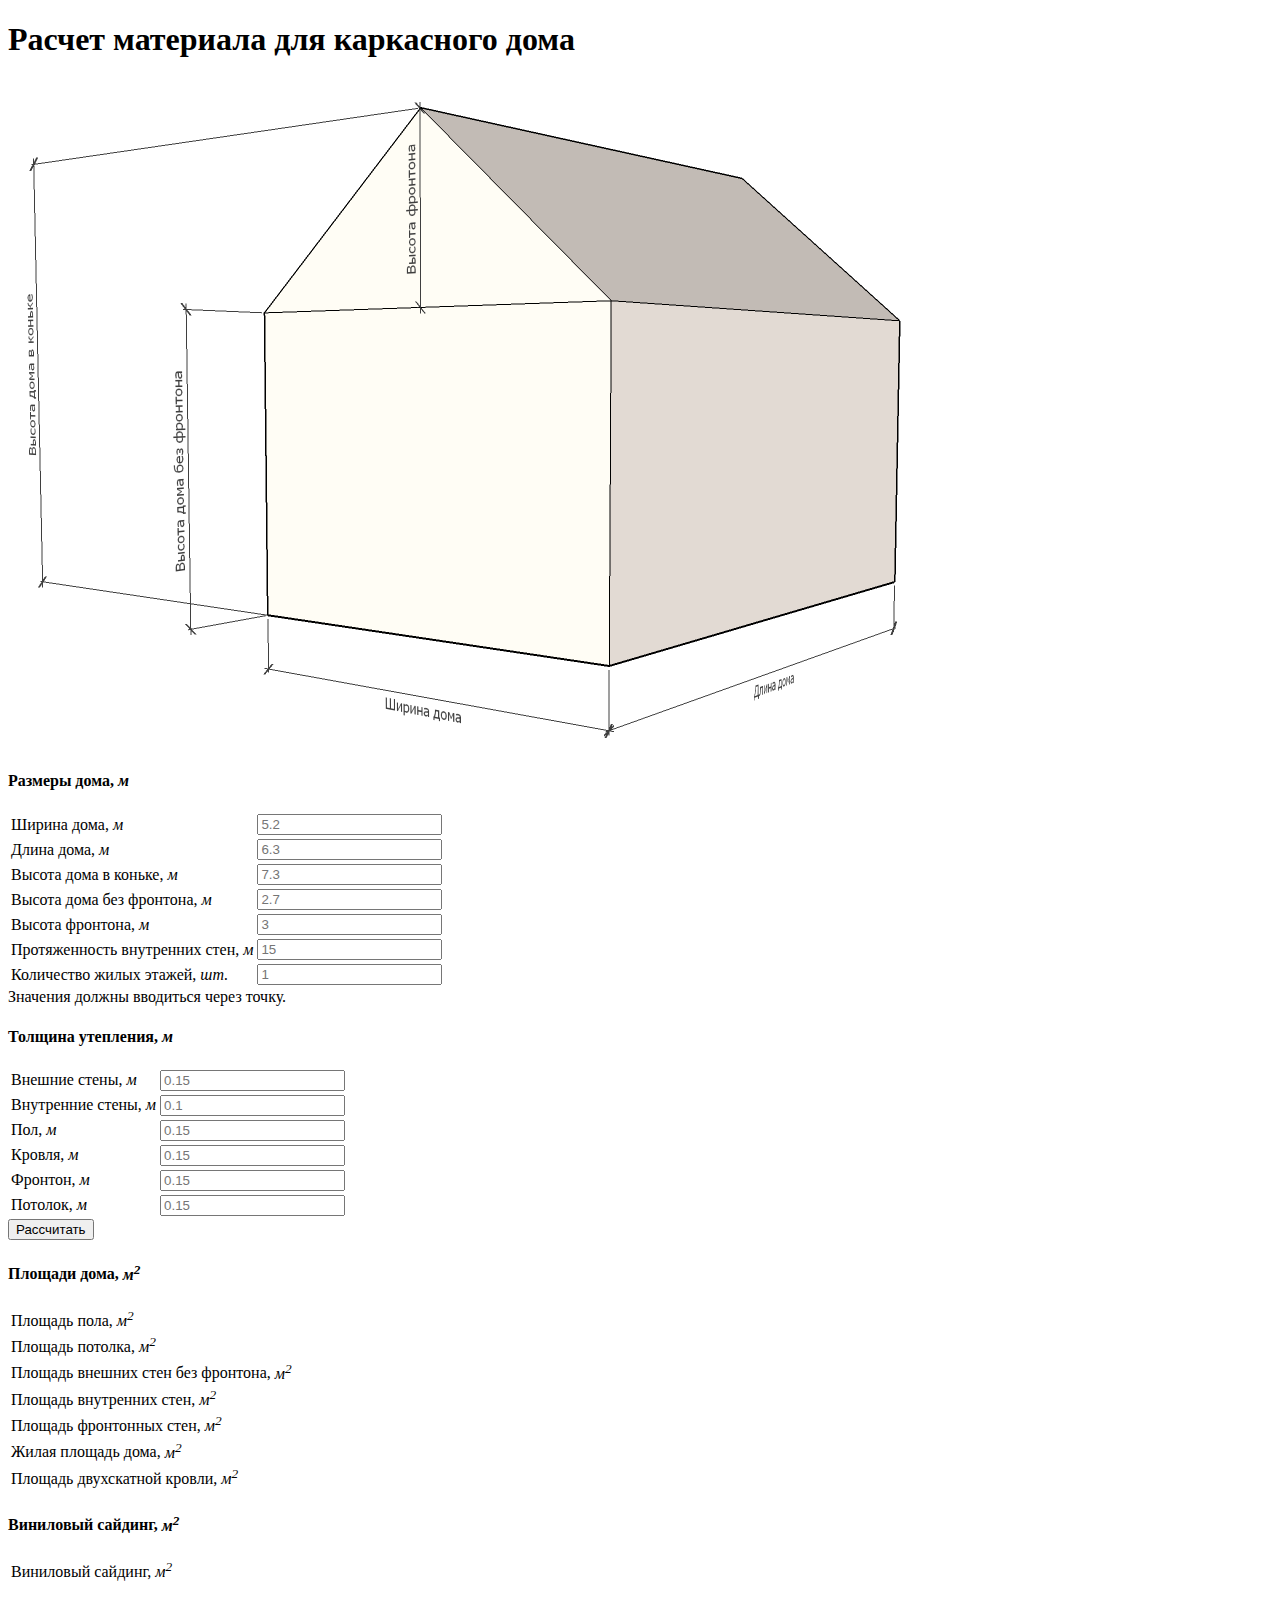
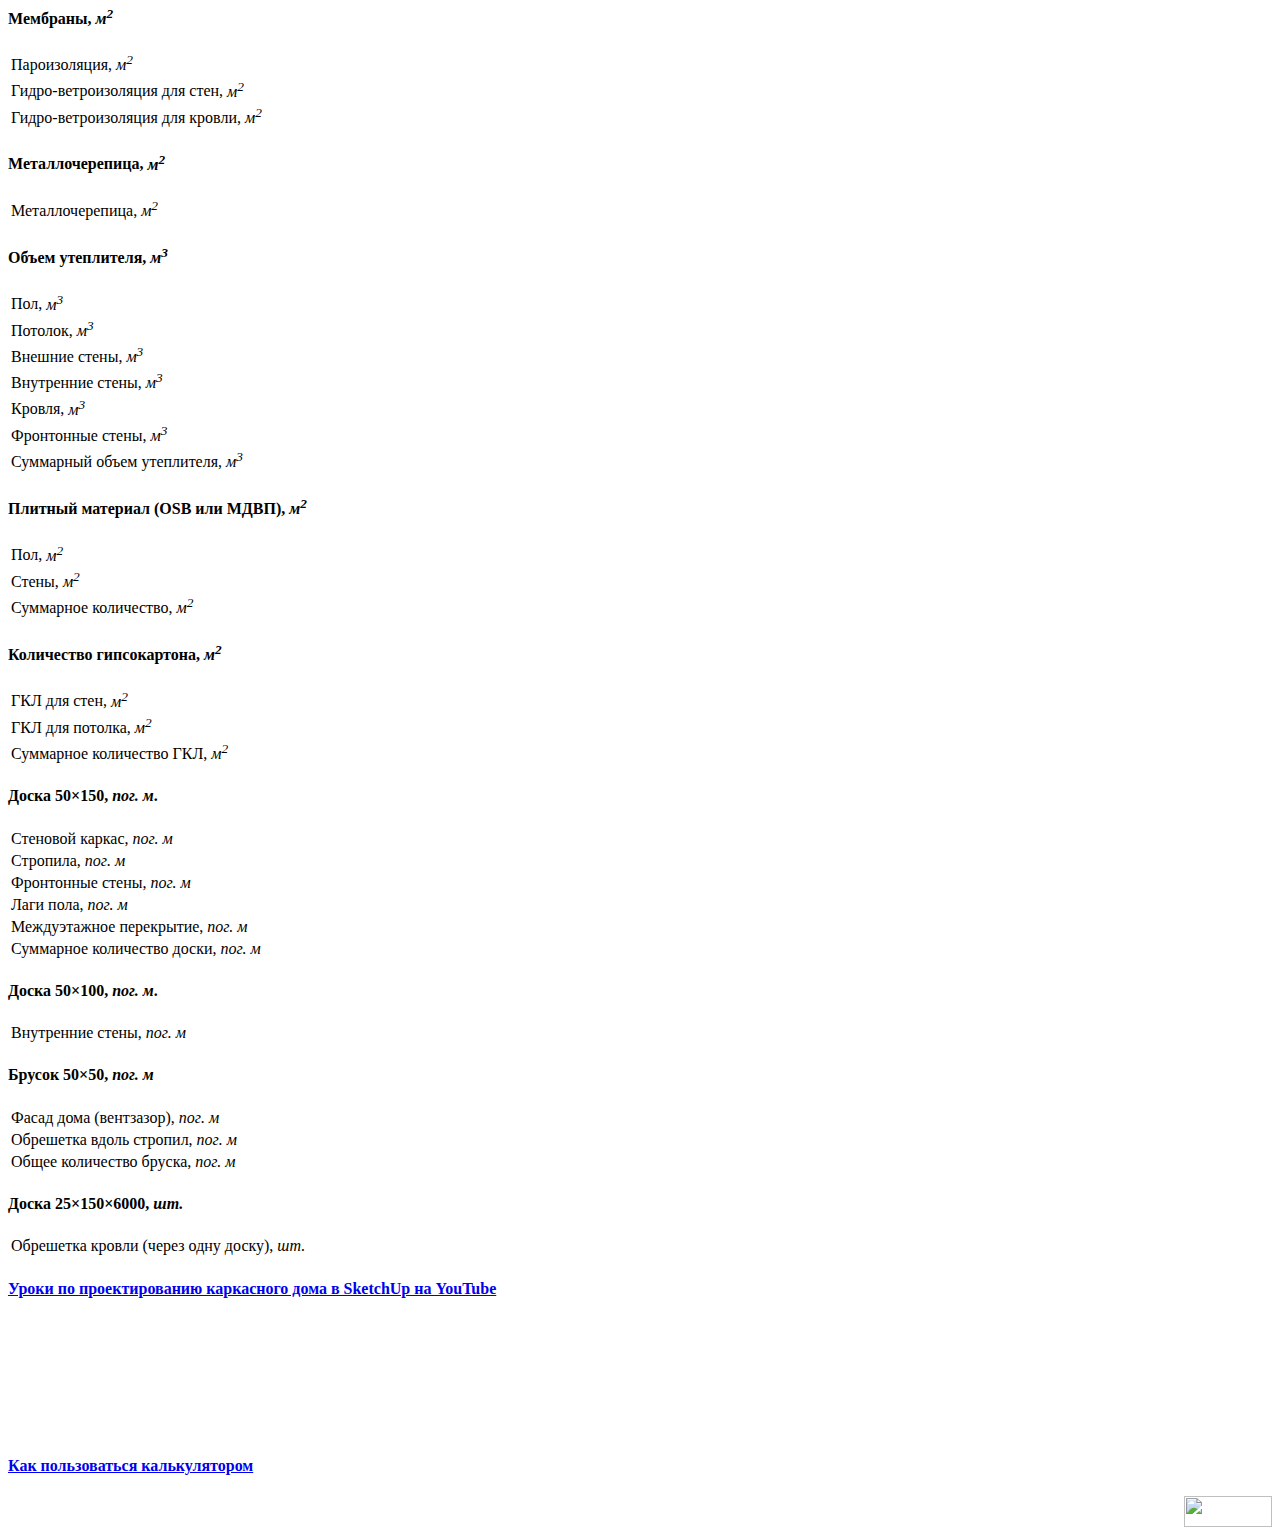
==== calc.html @ 6e04d714 "commit #1 Первый коммит, все в куче" ====
<!DOCTYPE HTML>

<html>
<head>
<meta charset="utf-8">
<title>Расчет материала для каркасного дома</title>
<meta name="description" content="Калькулятор для примерного расчетса материала для строительства каркасного дома">
<meta name="keywords" content="калькулятор дома, расчет дома, расчет каркаса, рассчитать каркасный дом, посчитать материад для каркасника">
<link rel="stylesheet" type="text/css" href="style.css">
<script src="https://apis.google.com/js/platform.js"></script>
</head>

<body>
<header>
	<h1>Расчет материала для каркасного дома</h1>
</header>
<img src="img/house1.png" class="house">

<div class="data">
	<form>
		<table>
			<h4>Размеры дома,&nbsp;<em>м</em></h4>
			<tr>
				<td>Ширина дома,&nbsp;<em>м</em></td>
				<td><input type="text" id="a1" placeholder="5.2"></td>
			</tr>
			<tr>
				<td>Длина дома,&nbsp;<em>м</em></td>
				<td><input type="text" id="a2" placeholder="6.3"></td>
			</tr>
			<tr>
				<td>Высота дома в коньке,&nbsp;<em>м</em></td>
				<td><input type="text" id="a3" placeholder="7.3"></td>
			</tr>
			<tr>
				<td>Высота дома без фронтона,&nbsp;<em>м</em></td>
				<td><input type="text" id="a4" placeholder="2.7"></td>
			</tr>
			<tr>
				<td>Высота фронтона,&nbsp;<em>м</em></td>
				<td><input type="text" id="a5" placeholder="3"></td>
			</tr>
			<tr>
				<td>Протяженность внутренних стен,&nbsp;<em>м</em></td>
				<td><input type="text" id="a6" placeholder="15"></td>
			</tr>
			<tr>
				<td>Количество жилых этажей,&nbsp;<em>шт.</em></td>
				<td><input type="text" id="a7" placeholder="1"></td>
			</tr>
		</table>
		<div class="alert">Значения должны вводиться через точку.</div>
		<table>
			<h4>Толщина утепления,&nbsp;<em>м</em></h4>
			<tr>
				<td>Внешние стены,&nbsp;<em>м</em></td>
				<td><input type="text" id="u1" placeholder="0.15"></td>
			</tr>
			<tr>
				<td>Внутренние стены,&nbsp;<em>м</em></td>
				<td><input type="text" id="u2" placeholder="0.1"></td>
			</tr>
			<tr>
				<td>Пол,&nbsp;<em>м</em></td>
				<td><input type="text" id="u3" placeholder="0.15"></td>
			</tr>
			<tr>
				<td>Кровля,&nbsp;<em>м</em></td>
				<td><input type="text" id="u4" placeholder="0.15"></td>
			</tr>
			<tr>
				<td>Фронтон,&nbsp;<em>м</em></td>
				<td><input type="text" id="u5" placeholder="0.15"></td>
			</tr>
			<tr>
				<td>Потолок,&nbsp;<em>м</em></td>
				<td><input type="text" id="u6" placeholder="0.15"></td>
			</tr>
		</table>
	</form>
	<button id="myButton">Рассчитать</button>
</div>

<div class="column" style="clear:both;">
	<h4>Площади дома,&nbsp;<em>м<sup>2</sup></em></h4>
	<table>
		<tr>
			<td>Площадь пола,&nbsp;<em>м<sup>2</sup></em></td>
			<td><div id="s1" class="result"></div></td>
		</tr>
		<tr>
			<td>Площадь потолка,&nbsp;<em>м<sup>2</sup></em></td>
			<td><div id="s2" class="result"></div></td>
		</tr>
		<tr>
			<td>Площадь внешних стен без фронтона,&nbsp;<em>м<sup>2</sup></em></td>
			<td><div id="s3" class="result"></div></td>
		</tr>
		<tr>
			<td>Площадь внутренних стен,&nbsp;<em>м<sup>2</sup></em></td>
			<td><div id="s4" class="result"></div></td>
		</tr>
		<tr>
			<td>Площадь фронтонных стен,&nbsp;<em>м<sup>2</sup></em></td>
			<td><div id="s5" class="result"></div></td>
		</tr>
		<tr>
			<td>Жилая площадь дома,&nbsp;<em>м<sup>2</sup></em></td>
			<td><div id="s6" class="result"></div></td>
		</tr>
		<tr>
			<td>Площадь двухскатной кровли,&nbsp;<em>м<sup>2</sup></em></td>
			<td><div id="s7" class="result"></div></td>
		</tr>
	</table>
	<table>
		<h4>Виниловый сайдинг,&nbsp;<em>м<sup>2</sup></em></h4>
		<tr>
			<td>Виниловый сайдинг,&nbsp;<em>м<sup>2</sup></em></td>
			<td><div id="sidingSummary" class="result"></div></td>
		</tr>
	</table>
	<table>
		<h4>Мембраны,&nbsp;<em>м<sup>2</sup></em></h4>
		<tr>
			<td>Пароизоляция,&nbsp;<em>м<sup>2</sup></em></td>
			<td><div id="vapourMemb" class="result"></div></td>
		</tr>
		<tr>
			<td>Гидро-ветроизоляция для стен,&nbsp;<em>м<sup>2</sup></em></td>
			<td><div id="windMemb" class="result"></div></td>
		</tr>
		<tr>
			<td>Гидро-ветроизоляция для кровли,&nbsp;<em>м<sup>2</sup></em></td>
			<td><div id="roofMembrane" class="result"></div></td>
		</tr>
	</table>
	<table>
		<h4>Металлочерепица,&nbsp;<em>м<sup>2</sup></em></h4>
		<tr>
			<td>Металлочерепица,&nbsp;<em>м<sup>2</sup></em></td>
			<td><div id="roofMetall" class="result"></div></td>
		</tr>
	</table>
</div>

<div class="column">
	<h4>Объем утеплителя,&nbsp;<em>м<sup>3</sup></em></h4>
	<table>
		<tr>
			<td>Пол,&nbsp;<em>м<sup>3</sup></em></td>
			<td><div id="v1" class="result"></div></td>
		</tr>
		<tr>
			<td>Потолок,&nbsp;<em>м<sup>3</sup></em></td>
			<td><div id="v24" class="result"></div></td>
		</tr>
		<tr>
			<td>Внешние стены,&nbsp;<em>м<sup>3</sup></em></td>
			<td><div id="v2" class="result"></div></td>
		</tr>
		<tr>
			<td>Внутренние стены,&nbsp;<em>м<sup>3</sup></em></td>
			<td><div id="v3" class="result"></div></td>
		</tr>
		<tr>
			<td>Кровля,&nbsp;<em>м<sup>3</sup></em></td>
			<td><div id="v4" class="result"></div></td>
		</tr>
		<tr>
			<td>Фронтонные стены,&nbsp;<em>м<sup>3</sup></em></td>
			<td><div id="v5" class="result"></div></td>
		</tr>
		<tr>
			<td>Суммарный объем утеплителя,&nbsp;<em>м<sup>3</sup></em></td>
			<td><div id="v6" class="result"></div></td>
		</tr>
	</table>
	<table>
		<h4>Плитный материал (OSB или МДВП),&nbsp;<em>м<sup>2</sup></em></h4>
		<tr>
			<td>Пол,&nbsp;<em>м<sup>2</sup></em></td>
			<td><div id="osbFloor" class="result"></div></td>
		</tr>
		<tr>
			<td>Стены,&nbsp;<em>м<sup>2</sup></em></td>
			<td><div id="osbWall" class="result"></div></td>
		</tr>
		<tr>
			<td>Суммарное количество,&nbsp;<em>м<sup>2</sup></em></td>
			<td><div id="osbSumm" class="result"></div></td>
		</tr>
	</table>
	<table>
		<h4>Количество гипсокартона,&nbsp;<em>м<sup>2</sup></em></h4>
		<tr>
			<td>ГКЛ для стен,&nbsp;<em>м<sup>2</sup></em></td>
			<td><div id="gklWalls" class="result"></div></td>
		</tr>
		<tr>
			<td>ГКЛ для потолка,&nbsp;<em>м<sup>2</sup></em></td>
			<td><div id="gklCeiling" class="result"></div></td>
		</tr>
		<tr>
			<td>Суммарное количество ГКЛ,&nbsp;<em>м<sup>2</sup></em></td>
			<td><div id="gklSumm" class="result"></div></td>
		</tr>
	</table>
</div>
<div class="column">
	<table>
		<h4>Доска 50&times;150,&nbsp;<em>пог.&nbsp;<em>м</em></em>.</h4>
		<tr>
			<td>Стеновой каркас,&nbsp;<em>пог.&nbsp;<em>м</em></em></td>
			<td><div id="woodFrame" class="result"></div></td>
		</tr>
		<tr>
			<td>Стропила,&nbsp;<em>пог.&nbsp;<em>м</em></em></td>
			<td><div id="woodRoofFrame" class="result"></div></td>
		</tr>
		<tr>
			<td>Фронтонные стены,&nbsp;<em>пог.&nbsp;<em>м</em></em></td>
			<td><div id="woodFrameFront" class="result"></div></td>
		</tr>
		<tr>
			<td>Лаги пола,&nbsp;<em>пог.&nbsp;<em>м</em></em></td>
			<td><div id="woodFloor" class="result"></div></td>
		</tr>
		<tr>
			<td>Междуэтажное перекрытие,&nbsp;<em>пог.&nbsp;<em>м</em></em></td>
			<td><div id="woodFloor2" class="result"></div></td>
		</tr>
		<tr>
			<td>Суммарное количество доски,&nbsp;<em>пог.&nbsp;<em>м</em></em></td>
			<td><div id="woodSummary" class="result"></div></td>
		</tr>
	</table>
	<table>
		<h4>Доска 50&times;100,&nbsp;<em>пог.&nbsp;<em>м</em></em>.</h4>
		<tr>
			<td>Внутренние стены,&nbsp;<em>пог.&nbsp;<em>м</em></em></td>
			<td><div id="woodInsideWall" class="result"></div></td>
		</tr>
	</table>
	<table>
		<h4>Брусок 50&times;50,&nbsp;<em>пог.&nbsp;<em>м</em></em></h4>
		<tr>
			<td>Фасад дома (вентзазор),&nbsp;<em>пог.&nbsp;<em>м</em></em></td>
			<td><div id="wood50x50Walls" class="result"></div></td>
		</tr>
		<tr>
			<td>Обрешетка вдоль стропил,&nbsp;<em>пог.&nbsp;<em>м</em></em></td>
			<td><div id="wood50x50Roof" class="result"></div></td>
		</tr>
		<tr>
			<td>Общее количество бруска,&nbsp;<em>пог.&nbsp;<em>м</em></em></td>
			<td><div id="wood50x50Summ" class="result"></div></td>
		</tr>
	</table>
	<table>
		<h4>Доска 25&times;150&times;6000, <em>шт.</em></h4>
		<tr>
			<td>Обрешетка кровли (через одну доску), <em>шт.</em></td>
			<td><div id="wood25x150Roof" class="result"></div></td>
		</tr>
	</table>
</div>
<script type="text/javascript" src="js/sc1.js"></script>
<footer>
<div class="column">
	<h4><a href="http://www.youtube.com/playlist?list=PLd_gSEpgQtKONitxouaPr1kQ9r_9Vojhc" title="Уроки по проектированию каркасного дома&nbsp;в&nbsp;SketchUp">Уроки по проектированию каркасного дома&nbsp;в&nbsp;SketchUp на YouTube</a></h4>
	<div class="subscribe"><div class="g-ytsubscribe" data-channelid="UCTkHUw4v5usEak3cazvMToQ" data-layout="full" data-count="default"></div></div>
</div>
<div class="column">
	<iframe width="200" height="113" src="https://www.youtube.com/embed/iAz_TwqMubU?showinfo=0&amp;showinfo=0" frameborder="0" allowfullscreen class="video"></iframe>
	<h4><a href="http://www.youtube.com/watch?v=iAz_TwqMubU" Как пользоваться калькулятором для расчета каркасного дома>Как пользоваться калькулятором</a></h4>
</div>
<div class="column" style="text-align:right">
<!--LiveInternet counter--><script type="text/javascript"><!--
document.write("<a href='//www.liveinternet.ru/click' "+
"target=_blank><img src='//counter.yadro.ru/hit?t14.1;r"+
escape(document.referrer)+((typeof(screen)=="undefined")?"":
";s"+screen.width+"*"+screen.height+"*"+(screen.colorDepth?
screen.colorDepth:screen.pixelDepth))+";u"+escape(document.URL)+
";"+Math.random()+
"' alt='' title='LiveInternet: показано число просмотров за 24"+
" часа, посетителей за 24 часа и за сегодня' "+
"border='0' width='88' height='31'><\/a>")
//--></script><!--/LiveInternet-->
</div>
</footer>

</body>
</html>
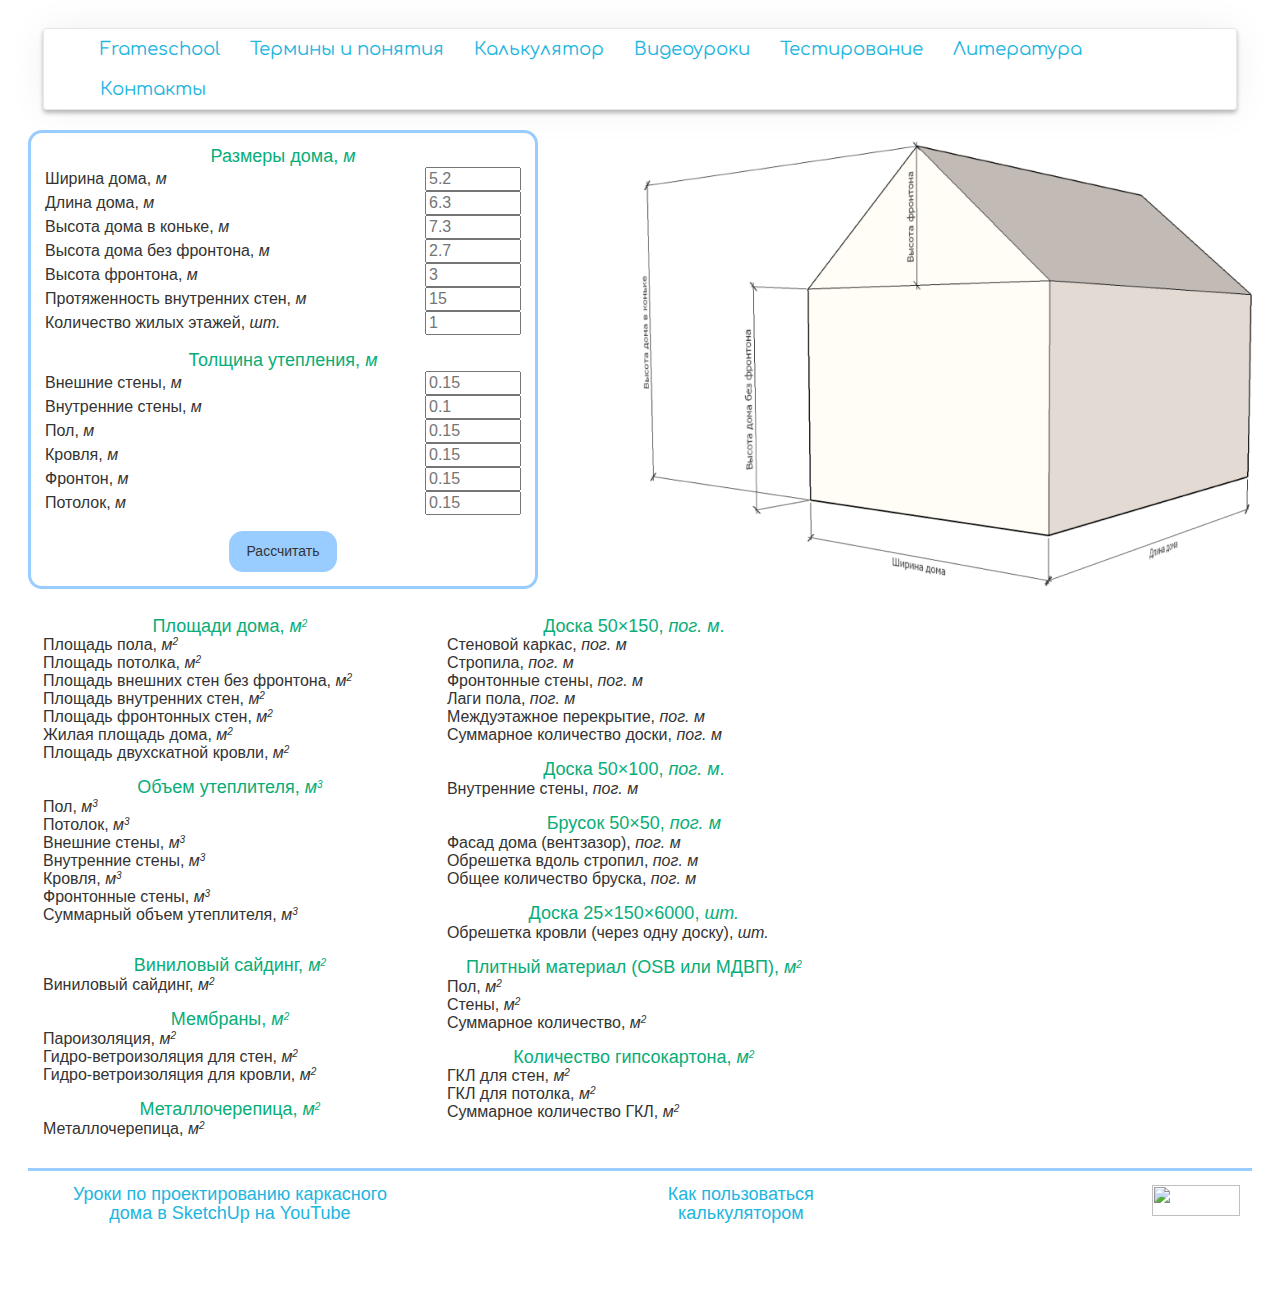
==== commit bbb32463: "Полностью переработан файл для калькулятора материала sc1.js, внесены правки в дизайн и расположение" ====
--- a/calc.html
+++ b/calc.html
@@ -1,23 +1,67 @@
-
-<!DOCTYPE HTML>
-
 <html>
+
 <head>
-<meta charset="utf-8">
-<title>Расчет материала для каркасного дома</title>
-<meta name="description" content="Калькулятор для примерного расчетса материала для строительства каркасного дома">
-<meta name="keywords" content="калькулятор дома, расчет дома, расчет каркаса, рассчитать каркасный дом, посчитать материад для каркасника">
-<link rel="stylesheet" type="text/css" href="style.css">
-<script src="https://apis.google.com/js/platform.js"></script>
+	<title>Frameschool</title>
+	<meta charset="UTF-8">
+	<meta name="viewport" content="width=device-width, initial-scale=1.0"> 
+	<meta name="description" content="Калькулятор для примерного расчета материала для строительства каркасного дома">
+	<meta name="keywords" content="калькулятор дома, расчет дома, расчет каркаса, рассчитать каркасный дом, посчитать материал для каркасника">
+	<link rel='stylesheet' href='./css/bootstrap.min.css' />
+	<link rel='stylesheet' href='./css/style.css' />
+	<link href='https://fonts.googleapis.com/css?family=Comfortaa&subset=cyrillic,cyrillic-ext' rel='stylesheet' type='text/css'>
+	<link rel="shortcut icon" href="./img/favicon.ico" type="image/x-icon">
+
 </head>
 
 <body>
-<header>
-	<h1>Расчет материала для каркасного дома</h1>
-</header>
-<img src="img/house1.png" class="house">
-
-<div class="data">
+  
+
+<title>Menu</title>
+  </head>
+<body>
+
+ <div class="container-fluid" >
+    
+    <nav class="navbar navbar-default">
+      <div class="container">
+                
+        <div class="navbar-header">
+          <button type="button" class="navbar-toggle collapsed" data-toggle="collapse" data-target="#navbar-collapse-1">
+            <span class="sr-only">Menu</span>
+            <span class="icon-bar"></span>
+            <span class="icon-bar"></span>
+            <span class="icon-bar"></span>
+            <span class="icon-bar"></span>
+            <span class="icon-bar"></span>
+            <span class="icon-bar"></span>
+          </button>
+          
+        </div>
+    
+        
+<div class="collapse navbar-collapse" id="navbar-collapse-1">
+          <ul class="nav navbar-nav navbar-right">
+            <li><a href="./index.html">Frameschool</a></li>
+            <li><a href="./terms.html">Термины и понятия</a></li>
+            <li><a href="#">Калькулятор</a></li>
+            <li><a href="#">Видеоуроки</a></li>
+            <li><a href="#">Тестирование</a></li>
+            <li><a href="#">Литература</a></li>
+            <li><a href="#">Контакты</a></li>
+            
+           
+          </ul>           
+    
+        
+         
+</div>
+        </div>
+        
+</div>
+
+<img src="img/house1.png" class="house ">
+
+<div class="data col-xs-12 col-md-6 col-lg-5">
 	<form>
 		<table>
 			<h4>Размеры дома,&nbsp;<em>м</em></h4>
@@ -50,7 +94,7 @@
 				<td><input type="text" id="a7" placeholder="1"></td>
 			</tr>
 		</table>
-		<div class="alert">Значения должны вводиться через точку.</div>
+		
 		<table>
 			<h4>Толщина утепления,&nbsp;<em>м</em></h4>
 			<tr>
@@ -82,7 +126,7 @@
 	<button id="myButton">Рассчитать</button>
 </div>
 
-<div class="column" style="clear:both;">
+<div class="column col-xs-12 col-md-6 col-lg-6" style="clear:both;">
 	<h4>Площади дома,&nbsp;<em>м<sup>2</sup></em></h4>
 	<table>
 		<tr>
@@ -114,11 +158,43 @@
 			<td><div id="s7" class="result"></div></td>
 		</tr>
 	</table>
+	<h4>Объем утеплителя,&nbsp;<em>м<sup>3</sup></em></h4>
+	<table>
+		<tr>
+			<td>Пол,&nbsp;<em>м<sup>3</sup></em></td>
+			<td><div id="v1" class="result"></div></td>
+		</tr>
+		<tr>
+			<td>Потолок,&nbsp;<em>м<sup>3</sup></em></td>
+			<td><div id="v24" class="result"></div></td>
+		</tr>
+		<tr>
+			<td>Внешние стены,&nbsp;<em>м<sup>3</sup></em></td>
+			<td><div id="v2" class="result"></div></td>
+		</tr>
+		<tr>
+			<td>Внутренние стены,&nbsp;<em>м<sup>3</sup></em></td>
+			<td><div id="v3" class="result"></div></td>
+		</tr>
+		<tr>
+			<td>Кровля,&nbsp;<em>м<sup>3</sup></em></td>
+			<td><div id="v4" class="result"></div></td>
+		</tr>
+		<tr>
+			<td>Фронтонные стены,&nbsp;<em>м<sup>3</sup></em></td>
+			<td><div id="v5" class="result"></div></td>
+		</tr>
+		<tr>
+			<td>Суммарный объем утеплителя,&nbsp;<em>м<sup>3</sup></em></td>
+			<td><div id="v6" class="result"></div></td>
+		</tr>
+	</table>
+	<table>
 	<table>
 		<h4>Виниловый сайдинг,&nbsp;<em>м<sup>2</sup></em></h4>
 		<tr>
 			<td>Виниловый сайдинг,&nbsp;<em>м<sup>2</sup></em></td>
-			<td><div id="sidingSummary" class="result"></div></td>
+			<td><div id="vinyl" class="result"></div></td>
 		</tr>
 	</table>
 	<table>
@@ -145,39 +221,65 @@
 	</table>
 </div>
 
-<div class="column">
-	<h4>Объем утеплителя,&nbsp;<em>м<sup>3</sup></em></h4>
-	<table>
-		<tr>
-			<td>Пол,&nbsp;<em>м<sup>3</sup></em></td>
-			<td><div id="v1" class="result"></div></td>
-		</tr>
-		<tr>
-			<td>Потолок,&nbsp;<em>м<sup>3</sup></em></td>
-			<td><div id="v24" class="result"></div></td>
-		</tr>
-		<tr>
-			<td>Внешние стены,&nbsp;<em>м<sup>3</sup></em></td>
-			<td><div id="v2" class="result"></div></td>
-		</tr>
-		<tr>
-			<td>Внутренние стены,&nbsp;<em>м<sup>3</sup></em></td>
-			<td><div id="v3" class="result"></div></td>
-		</tr>
-		<tr>
-			<td>Кровля,&nbsp;<em>м<sup>3</sup></em></td>
-			<td><div id="v4" class="result"></div></td>
-		</tr>
-		<tr>
-			<td>Фронтонные стены,&nbsp;<em>м<sup>3</sup></em></td>
-			<td><div id="v5" class="result"></div></td>
-		</tr>
-		<tr>
-			<td>Суммарный объем утеплителя,&nbsp;<em>м<sup>3</sup></em></td>
-			<td><div id="v6" class="result"></div></td>
-		</tr>
-	</table>
-	<table>
+<div class="column col-xs-12 col-md-6 col-lg-6">
+	<table>
+		<h4>Доска 50&times;150,&nbsp;<em>пог.&nbsp;<em>м</em></em>.</h4>
+		<tr>
+			<td>Стеновой каркас,&nbsp;<em>пог.&nbsp;<em>м</em></em></td>
+			<td><div id="woodFrame" class="result"></div></td>
+		</tr>
+		<tr>
+			<td>Стропила,&nbsp;<em>пог.&nbsp;<em>м</em></em></td>
+			<td><div id="woodRoofFrame" class="result"></div></td>
+		</tr>
+		<tr>
+			<td>Фронтонные стены,&nbsp;<em>пог.&nbsp;<em>м</em></em></td>
+			<td><div id="woodFrameFront" class="result"></div></td>
+		</tr>
+		<tr>
+			<td>Лаги пола,&nbsp;<em>пог.&nbsp;<em>м</em></em></td>
+			<td><div id="woodFloor" class="result"></div></td>
+		</tr>
+		<tr>
+			<td>Междуэтажное перекрытие,&nbsp;<em>пог.&nbsp;<em>м</em></em></td>
+			<td><div id="woodFloor2" class="result"></div></td>
+		</tr>
+		<tr>
+			<td>Суммарное количество доски,&nbsp;<em>пог.&nbsp;<em>м</em></em></td>
+			<td><div id="woodSummary" class="result"></div></td>
+		</tr>
+	</table>
+	<table>
+		<h4>Доска 50&times;100,&nbsp;<em>пог.&nbsp;<em>м</em></em>.</h4>
+		<tr>
+			<td>Внутренние стены,&nbsp;<em>пог.&nbsp;<em>м</em></em></td>
+			<td><div id="woodInsideWall" class="result"></div></td>
+		</tr>
+	</table>
+	<table>
+		<h4>Брусок 50&times;50,&nbsp;<em>пог.&nbsp;<em>м</em></em></h4>
+		<tr>
+			<td>Фасад дома (вентзазор),&nbsp;<em>пог.&nbsp;<em>м</em></em></td>
+			<td><div id="wood50x50Walls" class="result"></div></td>
+		</tr>
+		<tr>
+			<td>Обрешетка вдоль стропил,&nbsp;<em>пог.&nbsp;<em>м</em></em></td>
+			<td><div id="wood50x50Roof" class="result"></div></td>
+		</tr>
+		<tr>
+			<td>Общее количество бруска,&nbsp;<em>пог.&nbsp;<em>м</em></em></td>
+			<td><div id="wood50x50Summ" class="result"></div></td>
+		</tr>
+	</table>
+	<table>
+		<h4>Доска 25&times;150&times;6000, <em>шт.</em></h4>
+		<tr>
+			<td>Обрешетка кровли (через одну доску), <em>шт.</em></td>
+			<td><div id="wood25x150Roof" class="result"></div></td>
+		</tr>
+	</table>
+	<table>
+
 		<h4>Плитный материал (OSB или МДВП),&nbsp;<em>м<sup>2</sup></em></h4>
 		<tr>
 			<td>Пол,&nbsp;<em>м<sup>2</sup></em></td>
@@ -208,65 +310,8 @@
 		</tr>
 	</table>
 </div>
-<div class="column">
-	<table>
-		<h4>Доска 50&times;150,&nbsp;<em>пог.&nbsp;<em>м</em></em>.</h4>
-		<tr>
-			<td>Стеновой каркас,&nbsp;<em>пог.&nbsp;<em>м</em></em></td>
-			<td><div id="woodFrame" class="result"></div></td>
-		</tr>
-		<tr>
-			<td>Стропила,&nbsp;<em>пог.&nbsp;<em>м</em></em></td>
-			<td><div id="woodRoofFrame" class="result"></div></td>
-		</tr>
-		<tr>
-			<td>Фронтонные стены,&nbsp;<em>пог.&nbsp;<em>м</em></em></td>
-			<td><div id="woodFrameFront" class="result"></div></td>
-		</tr>
-		<tr>
-			<td>Лаги пола,&nbsp;<em>пог.&nbsp;<em>м</em></em></td>
-			<td><div id="woodFloor" class="result"></div></td>
-		</tr>
-		<tr>
-			<td>Междуэтажное перекрытие,&nbsp;<em>пог.&nbsp;<em>м</em></em></td>
-			<td><div id="woodFloor2" class="result"></div></td>
-		</tr>
-		<tr>
-			<td>Суммарное количество доски,&nbsp;<em>пог.&nbsp;<em>м</em></em></td>
-			<td><div id="woodSummary" class="result"></div></td>
-		</tr>
-	</table>
-	<table>
-		<h4>Доска 50&times;100,&nbsp;<em>пог.&nbsp;<em>м</em></em>.</h4>
-		<tr>
-			<td>Внутренние стены,&nbsp;<em>пог.&nbsp;<em>м</em></em></td>
-			<td><div id="woodInsideWall" class="result"></div></td>
-		</tr>
-	</table>
-	<table>
-		<h4>Брусок 50&times;50,&nbsp;<em>пог.&nbsp;<em>м</em></em></h4>
-		<tr>
-			<td>Фасад дома (вентзазор),&nbsp;<em>пог.&nbsp;<em>м</em></em></td>
-			<td><div id="wood50x50Walls" class="result"></div></td>
-		</tr>
-		<tr>
-			<td>Обрешетка вдоль стропил,&nbsp;<em>пог.&nbsp;<em>м</em></em></td>
-			<td><div id="wood50x50Roof" class="result"></div></td>
-		</tr>
-		<tr>
-			<td>Общее количество бруска,&nbsp;<em>пог.&nbsp;<em>м</em></em></td>
-			<td><div id="wood50x50Summ" class="result"></div></td>
-		</tr>
-	</table>
-	<table>
-		<h4>Доска 25&times;150&times;6000, <em>шт.</em></h4>
-		<tr>
-			<td>Обрешетка кровли (через одну доску), <em>шт.</em></td>
-			<td><div id="wood25x150Roof" class="result"></div></td>
-		</tr>
-	</table>
-</div>
-<script type="text/javascript" src="js/sc1.js"></script>
+
+<script type="text/javascript" src="js/sc1_remastered.js"></script>
 <footer>
 <div class="column">
 	<h4><a href="http://www.youtube.com/playlist?list=PLd_gSEpgQtKONitxouaPr1kQ9r_9Vojhc" title="Уроки по проектированию каркасного дома&nbsp;в&nbsp;SketchUp">Уроки по проектированию каркасного дома&nbsp;в&nbsp;SketchUp на YouTube</a></h4>
@@ -292,4 +337,27 @@
 </footer>
 
 </body>
-</html>+</html>
+
+     
+           
+<div class='user-footer'>    
+          
+            
+</div>
+
+
+	
+	
+
+
+
+	        
+	<script src='./js/jquery-2.1.4.min.js'></script>
+	<script src='./js/bootstrap.min.js'></script>
+	
+
+
+</body>
+
+</html>
--- a/css/style.css
+++ b/css/style.css
@@ -0,0 +1,181 @@
+
+/*body{
+	background-color: #e7e7e7;
+		
+}*/
+a {
+	color: #22b5e0;
+	outline-style: none;
+	
+
+
+}
+a:hover {
+	color: #b83f37;
+	text-decoration: none;
+}
+
+
+h4{
+	text-align: center;
+	color: #09ad78;
+	font-family: 'Comfortaa', cursive;
+}
+p{
+	font-family: 'Helvetica', 'Arial','Nimbus Sans L', sans-serif;	
+	font-size: 1.2em;
+}
+.navbar.navbar-default{
+    
+    outline:none;
+    background-color: transparent;
+    box-shadow: 0 3px 4px rgba(0, 0, 0, 0.27), 0 0 40px rgba(0, 0, 0, 0.06);
+
+}
+
+ol.myOl li {
+	font-family:Helvetica CY, 'Arial','Nimbus Sans L', sans-serif;	
+	font-size: 1.2em;	
+}
+ul.nav.navbar-nav li a {
+	color: #22b5e0;
+	font-family: 'Comfortaa', cursive;
+	font-size: 1.3em;
+
+}
+.navbar-default .navbar-brand:hover,
+.navbar-default .navbar-brand:focus,
+ul.nav.navbar-nav.navbar-right li a:hover{
+  color: #b83f37;
+  background-color: transparent;
+}
+ul.nav.navbar-nav.navbar-right li a:focus{
+  color: #b83f37;
+  background-color: transparent;
+}
+
+
+}
+
+.navbar-nav {
+  margin: auto;
+
+}
+.navbar-nav > li > a {
+  padding-top: 10px;
+  padding-bottom: 10px;
+  line-height: 20px;
+}
+
+.mainPageBlock {
+   
+ border-radius: 4px 4px 4px 4px;
+-moz-border-radius: 4px 4px 4px 4px;
+-webkit-border-radius: 4px 4px 4px 4px;
+border: 2px solid #F0F0F0;
+background: #fff;
+box-shadow: 0 3px 4px rgba(0, 0, 0, 0.27), 0 0 40px rgba(0, 0, 0, 0.06);
+margin: 1em 1em 1em; 
+/*background: #F0F0F0 ;*/
+
+
+}
+mark {
+  background: #09ad78;
+  color: #000;
+}
+
+
+html, body, img, ul, ol, li, h1, h2, h3, h4, h5, h6, hr, p, blockquote,
+input[type="button"], input[type="submit"], input[type="reset"] {
+	margin: 0px;
+	padding: 0px;
+	border: none;
+}
+
+body {
+	line-height: 1.5;
+	margin: 0;
+	padding: 2em;
+	height: 100%;
+}
+h4 {
+	font-family: Arial, Helvetica, sans-serif;
+}
+img {
+
+}
+sup, sub { font-size: x-small; }
+header { 
+	background: url(img/icon.png) no-repeat;
+	padding-left: 70px;
+	margin-bottom: 1em;
+	float: left;
+	height: 60px;
+}
+footer {
+	clear: both;
+	border-top: 3px #9CF solid;
+	overflow: hidden;
+}
+table { 
+	border-collapse: collapse;
+	width: 100%;
+	margin-bottom: 1em;
+	}
+input[type=text] {
+	width: 6em;
+	float: right;
+}
+.house {
+	float: right;
+	width: 50%; 
+}
+button {
+	display: block;
+	padding: 0.5em 1em;
+	text-align: center;
+	font-size: 100%;
+	margin: 1em auto 0;
+	border: 3px #9CF solid;
+	border-radius: 1em;
+	background: #9CF;
+	outline: none;
+	cursor: pointer;
+}
+button:hover { border: 3px #39F solid; }
+button:active { border: 3px #369 solid; }
+.data input[type=text] { margin-left: 2em; }
+.data {
+	border: 3px #9CF solid;
+	float: left;
+	border-radius: 1em;
+	padding: 1em;
+	margin-bottom: 1em;
+}
+.alert {
+	background: #FFFFCC;
+	border-radius: 10px;
+	text-align: center;
+	font-style: italic;
+	color:#CC0000;
+	display: none;
+}
+.column {
+	width: 33%;
+	float: left;
+	margin-top: 1em;
+	margin-bottom: 1em;
+
+}
+.result {
+	text-align: right;
+	padding-right: 3em;
+}
+.video { 
+	float:left;
+	margin-right: 1em;
+}
+.subscribe {
+	margin-top: 17px;
+}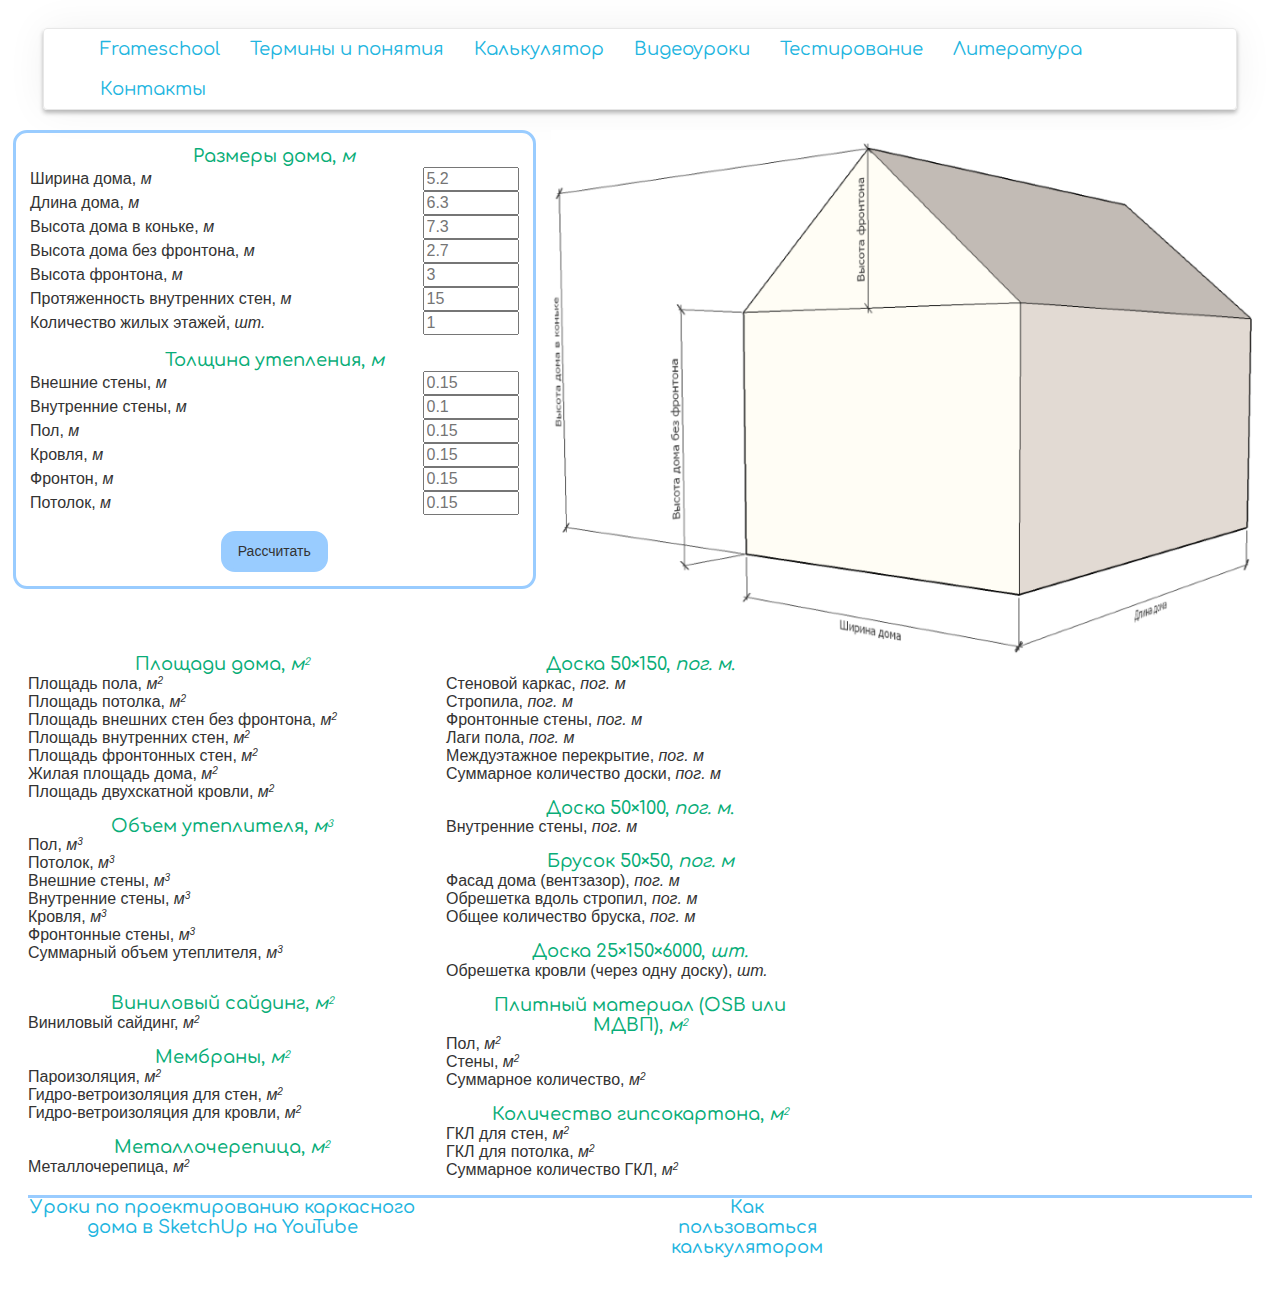
==== commit 06de8b08: "Исправлена разметка index.html и calc.html, подкорректирован файл sc1_remastered.js для более адеква" ====
--- a/calc.html
+++ b/calc.html
@@ -19,7 +19,34 @@
 <title>Menu</title>
   </head>
 <body>
-
+<!-- Yandex.Metrika counter -->
+<script type="text/javascript">
+    (function (d, w, c) {
+        (w[c] = w[c] || []).push(function() {
+            try {
+                w.yaCounter33229693 = new Ya.Metrika({
+                    id:33229693,
+                    clickmap:true,
+                    trackLinks:true,
+                    accurateTrackBounce:true
+                });
+            } catch(e) { }
+        });
+
+        var n = d.getElementsByTagName("script")[0],
+            s = d.createElement("script"),
+            f = function () { n.parentNode.insertBefore(s, n); };
+        s.type = "text/javascript";
+        s.async = true;
+        s.src = "https://mc.yandex.ru/metrika/watch.js";
+
+        if (w.opera == "[object Opera]") {
+            d.addEventListener("DOMContentLoaded", f, false);
+        } else { f(); }
+    })(document, window, "yandex_metrika_callbacks");
+</script>
+<noscript><div><img src="https://mc.yandex.ru/watch/33229693" style="position:absolute; left:-9999px;" alt="" /></div></noscript>
+<!-- /Yandex.Metrika counter -->
  <div class="container-fluid" >
     
     <nav class="navbar navbar-default">
@@ -43,7 +70,7 @@
           <ul class="nav navbar-nav navbar-right">
             <li><a href="./index.html">Frameschool</a></li>
             <li><a href="./terms.html">Термины и понятия</a></li>
-            <li><a href="#">Калькулятор</a></li>
+            <li><a href="./calc.html">Калькулятор</a></li>
             <li><a href="#">Видеоуроки</a></li>
             <li><a href="#">Тестирование</a></li>
             <li><a href="#">Литература</a></li>
@@ -59,169 +86,172 @@
         
 </div>
 
-<img src="img/house1.png" class="house ">
-
-<div class="data col-xs-12 col-md-6 col-lg-5">
-	<form>
-		<table>
-			<h4>Размеры дома,&nbsp;<em>м</em></h4>
-			<tr>
-				<td>Ширина дома,&nbsp;<em>м</em></td>
-				<td><input type="text" id="a1" placeholder="5.2"></td>
-			</tr>
-			<tr>
-				<td>Длина дома,&nbsp;<em>м</em></td>
-				<td><input type="text" id="a2" placeholder="6.3"></td>
-			</tr>
-			<tr>
-				<td>Высота дома в коньке,&nbsp;<em>м</em></td>
-				<td><input type="text" id="a3" placeholder="7.3"></td>
-			</tr>
-			<tr>
-				<td>Высота дома без фронтона,&nbsp;<em>м</em></td>
-				<td><input type="text" id="a4" placeholder="2.7"></td>
-			</tr>
-			<tr>
-				<td>Высота фронтона,&nbsp;<em>м</em></td>
-				<td><input type="text" id="a5" placeholder="3"></td>
-			</tr>
-			<tr>
-				<td>Протяженность внутренних стен,&nbsp;<em>м</em></td>
-				<td><input type="text" id="a6" placeholder="15"></td>
-			</tr>
-			<tr>
-				<td>Количество жилых этажей,&nbsp;<em>шт.</em></td>
-				<td><input type="text" id="a7" placeholder="1"></td>
-			</tr>
-		</table>
-		
-		<table>
-			<h4>Толщина утепления,&nbsp;<em>м</em></h4>
-			<tr>
-				<td>Внешние стены,&nbsp;<em>м</em></td>
-				<td><input type="text" id="u1" placeholder="0.15"></td>
-			</tr>
-			<tr>
-				<td>Внутренние стены,&nbsp;<em>м</em></td>
-				<td><input type="text" id="u2" placeholder="0.1"></td>
-			</tr>
-			<tr>
-				<td>Пол,&nbsp;<em>м</em></td>
-				<td><input type="text" id="u3" placeholder="0.15"></td>
-			</tr>
-			<tr>
-				<td>Кровля,&nbsp;<em>м</em></td>
-				<td><input type="text" id="u4" placeholder="0.15"></td>
-			</tr>
-			<tr>
-				<td>Фронтон,&nbsp;<em>м</em></td>
-				<td><input type="text" id="u5" placeholder="0.15"></td>
-			</tr>
-			<tr>
-				<td>Потолок,&nbsp;<em>м</em></td>
-				<td><input type="text" id="u6" placeholder="0.15"></td>
-			</tr>
-		</table>
-	</form>
-	<button id="myButton">Рассчитать</button>
-</div>
-
-<div class="column col-xs-12 col-md-6 col-lg-6" style="clear:both;">
-	<h4>Площади дома,&nbsp;<em>м<sup>2</sup></em></h4>
-	<table>
-		<tr>
-			<td>Площадь пола,&nbsp;<em>м<sup>2</sup></em></td>
-			<td><div id="s1" class="result"></div></td>
-		</tr>
-		<tr>
-			<td>Площадь потолка,&nbsp;<em>м<sup>2</sup></em></td>
-			<td><div id="s2" class="result"></div></td>
-		</tr>
-		<tr>
-			<td>Площадь внешних стен без фронтона,&nbsp;<em>м<sup>2</sup></em></td>
-			<td><div id="s3" class="result"></div></td>
-		</tr>
-		<tr>
-			<td>Площадь внутренних стен,&nbsp;<em>м<sup>2</sup></em></td>
-			<td><div id="s4" class="result"></div></td>
-		</tr>
-		<tr>
-			<td>Площадь фронтонных стен,&nbsp;<em>м<sup>2</sup></em></td>
-			<td><div id="s5" class="result"></div></td>
-		</tr>
-		<tr>
-			<td>Жилая площадь дома,&nbsp;<em>м<sup>2</sup></em></td>
-			<td><div id="s6" class="result"></div></td>
-		</tr>
-		<tr>
-			<td>Площадь двухскатной кровли,&nbsp;<em>м<sup>2</sup></em></td>
-			<td><div id="s7" class="result"></div></td>
-		</tr>
-	</table>
-	<h4>Объем утеплителя,&nbsp;<em>м<sup>3</sup></em></h4>
-	<table>
-		<tr>
-			<td>Пол,&nbsp;<em>м<sup>3</sup></em></td>
-			<td><div id="v1" class="result"></div></td>
-		</tr>
-		<tr>
-			<td>Потолок,&nbsp;<em>м<sup>3</sup></em></td>
-			<td><div id="v24" class="result"></div></td>
-		</tr>
-		<tr>
-			<td>Внешние стены,&nbsp;<em>м<sup>3</sup></em></td>
-			<td><div id="v2" class="result"></div></td>
-		</tr>
-		<tr>
-			<td>Внутренние стены,&nbsp;<em>м<sup>3</sup></em></td>
-			<td><div id="v3" class="result"></div></td>
-		</tr>
-		<tr>
-			<td>Кровля,&nbsp;<em>м<sup>3</sup></em></td>
-			<td><div id="v4" class="result"></div></td>
-		</tr>
-		<tr>
-			<td>Фронтонные стены,&nbsp;<em>м<sup>3</sup></em></td>
-			<td><div id="v5" class="result"></div></td>
-		</tr>
-		<tr>
-			<td>Суммарный объем утеплителя,&nbsp;<em>м<sup>3</sup></em></td>
-			<td><div id="v6" class="result"></div></td>
-		</tr>
-	</table>
-	<table>
-	<table>
-		<h4>Виниловый сайдинг,&nbsp;<em>м<sup>2</sup></em></h4>
-		<tr>
-			<td>Виниловый сайдинг,&nbsp;<em>м<sup>2</sup></em></td>
-			<td><div id="vinyl" class="result"></div></td>
-		</tr>
-	</table>
-	<table>
-		<h4>Мембраны,&nbsp;<em>м<sup>2</sup></em></h4>
-		<tr>
-			<td>Пароизоляция,&nbsp;<em>м<sup>2</sup></em></td>
-			<td><div id="vapourMemb" class="result"></div></td>
-		</tr>
-		<tr>
-			<td>Гидро-ветроизоляция для стен,&nbsp;<em>м<sup>2</sup></em></td>
-			<td><div id="windMemb" class="result"></div></td>
-		</tr>
-		<tr>
-			<td>Гидро-ветроизоляция для кровли,&nbsp;<em>м<sup>2</sup></em></td>
-			<td><div id="roofMembrane" class="result"></div></td>
-		</tr>
-	</table>
-	<table>
-		<h4>Металлочерепица,&nbsp;<em>м<sup>2</sup></em></h4>
-		<tr>
-			<td>Металлочерепица,&nbsp;<em>м<sup>2</sup></em></td>
-			<td><div id="roofMetall" class="result"></div></td>
-		</tr>
-	</table>
-</div>
-
-<div class="column col-xs-12 col-md-6 col-lg-6">
+<div class='row'>
+	<div class="data col-xs-12 col-md-6 col-lg-5">
+			<form>
+				<table>
+					<h4>Размеры дома,&nbsp;<em>м</em></h4>
+					<div id="hiddenAlarm" class="hidden list-group-item list-group-item-danger">Введенное значение должно быть числом больше ноля!</div>
+					<tr>
+						<td>Ширина дома,&nbsp;<em>м</em></td>
+						<td><input type="text" id="a1" placeholder="5.2"></td>
+					</tr>
+					<tr>
+						<td>Длина дома,&nbsp;<em>м</em></td>
+						<td><input type="text" id="a2" placeholder="6.3"></td>
+					</tr>
+					<tr>
+						<td>Высота дома в коньке,&nbsp;<em>м</em></td>
+						<td><input type="text" id="a3" placeholder="7.3"></td>
+					</tr>
+					<tr>
+						<td>Высота дома без фронтона,&nbsp;<em>м</em></td>
+						<td><input type="text" id="a4" placeholder="2.7"></td>
+					</tr>
+					<tr>
+						<td>Высота фронтона,&nbsp;<em>м</em></td>
+						<td><input type="text" id="a5" placeholder="3"></td>
+					</tr>
+					<tr>
+						<td>Протяженность внутренних стен,&nbsp;<em>м</em></td>
+						<td><input type="text" id="a6" placeholder="15"></td>
+					</tr>
+					<tr>
+						<td>Количество жилых этажей,&nbsp;<em>шт.</em></td>
+						<td><input type="text" id="a7" placeholder="1"></td>
+					</tr>
+				</table>
+				
+				<table>
+					<h4>Толщина утепления,&nbsp;<em>м</em></h4>
+					<tr>
+						<td>Внешние стены,&nbsp;<em>м</em></td>
+						<td><input type="text" id="u1" placeholder="0.15"></td>
+					</tr>
+					<tr>
+						<td>Внутренние стены,&nbsp;<em>м</em></td>
+						<td><input type="text" id="u2" placeholder="0.1"></td>
+					</tr>
+					<tr>
+						<td>Пол,&nbsp;<em>м</em></td>
+						<td><input type="text" id="u3" placeholder="0.15"></td>
+					</tr>
+					<tr>
+						<td>Кровля,&nbsp;<em>м</em></td>
+						<td><input type="text" id="u4" placeholder="0.15"></td>
+					</tr>
+					<tr>
+						<td>Фронтон,&nbsp;<em>м</em></td>
+						<td><input type="text" id="u5" placeholder="0.15"></td>
+					</tr>
+					<tr>
+						<td>Потолок,&nbsp;<em>м</em></td>
+						<td><input type="text" id="u6" placeholder="0.15"></td>
+					</tr>
+				</table>
+			</form>
+			<button id="myButton">Рассчитать</button>
+		</div>
+	<div class='col-xs-12 col-md-6 col-lg-7'>
+		<img src="img/house1.png" class= 'img-responsive'>
+	</div>
+</div>	
+<div class="row">
+	<div class="col-xs-12 col-md-6 col-lg-4" >
+		<h4>Площади дома,&nbsp;<em>м<sup>2</sup></em></h4>
+		<table>
+			<tr>
+				<td>Площадь пола,&nbsp;<em>м<sup>2</sup></em></td>
+				<td><div id="s1" class="result"></div></td>
+			</tr>
+			<tr>
+				<td>Площадь потолка,&nbsp;<em>м<sup>2</sup></em></td>
+				<td><div id="s2" class="result"></div></td>
+			</tr>
+			<tr>
+				<td>Площадь внешних стен без фронтона,&nbsp;<em>м<sup>2</sup></em></td>
+				<td><div id="s3" class="result"></div></td>
+			</tr>
+			<tr>
+				<td>Площадь внутренних стен,&nbsp;<em>м<sup>2</sup></em></td>
+				<td><div id="s4" class="result"></div></td>
+			</tr>
+			<tr>
+				<td>Площадь фронтонных стен,&nbsp;<em>м<sup>2</sup></em></td>
+				<td><div id="s5" class="result"></div></td>
+			</tr>
+			<tr>
+				<td>Жилая площадь дома,&nbsp;<em>м<sup>2</sup></em></td>
+				<td><div id="s6" class="result"></div></td>
+			</tr>
+			<tr>
+				<td>Площадь двухскатной кровли,&nbsp;<em>м<sup>2</sup></em></td>
+				<td><div id="s7" class="result"></div></td>
+			</tr>
+		</table>
+		<h4>Объем утеплителя,&nbsp;<em>м<sup>3</sup></em></h4>
+		<table>
+			<tr>
+				<td>Пол,&nbsp;<em>м<sup>3</sup></em></td>
+				<td><div id="v1" class="result"></div></td>
+			</tr>
+			<tr>
+				<td>Потолок,&nbsp;<em>м<sup>3</sup></em></td>
+				<td><div id="v24" class="result"></div></td>
+			</tr>
+			<tr>
+				<td>Внешние стены,&nbsp;<em>м<sup>3</sup></em></td>
+				<td><div id="v2" class="result"></div></td>
+			</tr>
+			<tr>
+				<td>Внутренние стены,&nbsp;<em>м<sup>3</sup></em></td>
+				<td><div id="v3" class="result"></div></td>
+			</tr>
+			<tr>
+				<td>Кровля,&nbsp;<em>м<sup>3</sup></em></td>
+				<td><div id="v4" class="result"></div></td>
+			</tr>
+			<tr>
+				<td>Фронтонные стены,&nbsp;<em>м<sup>3</sup></em></td>
+				<td><div id="v5" class="result"></div></td>
+			</tr>
+			<tr>
+				<td>Суммарный объем утеплителя,&nbsp;<em>м<sup>3</sup></em></td>
+				<td><div id="v6" class="result"></div></td>
+			</tr>
+		</table>
+		<table>
+		<table>
+			<h4>Виниловый сайдинг,&nbsp;<em>м<sup>2</sup></em></h4>
+			<tr>
+				<td>Виниловый сайдинг,&nbsp;<em>м<sup>2</sup></em></td>
+				<td><div id="vinyl" class="result"></div></td>
+			</tr>
+		</table>
+		<table>
+			<h4>Мембраны,&nbsp;<em>м<sup>2</sup></em></h4>
+			<tr>
+				<td>Пароизоляция,&nbsp;<em>м<sup>2</sup></em></td>
+				<td><div id="vapourMemb" class="result"></div></td>
+			</tr>
+			<tr>
+				<td>Гидро-ветроизоляция для стен,&nbsp;<em>м<sup>2</sup></em></td>
+				<td><div id="windMemb" class="result"></div></td>
+			</tr>
+			<tr>
+				<td>Гидро-ветроизоляция для кровли,&nbsp;<em>м<sup>2</sup></em></td>
+				<td><div id="roofMembrane" class="result"></div></td>
+			</tr>
+		</table>
+		<table>
+			<h4>Металлочерепица,&nbsp;<em>м<sup>2</sup></em></h4>
+			<tr>
+				<td>Металлочерепица,&nbsp;<em>м<sup>2</sup></em></td>
+				<td><div id="roofMetall" class="result"></div></td>
+			</tr>
+		</table>
+	</div>
+	<div class="column col-xs-12 col-md-6 col-lg-4">
 	<table>
 		<h4>Доска 50&times;150,&nbsp;<em>пог.&nbsp;<em>м</em></em>.</h4>
 		<tr>
@@ -310,45 +340,29 @@
 		</tr>
 	</table>
 </div>
+</div>
+
 
 <script type="text/javascript" src="js/sc1_remastered.js"></script>
 <footer>
-<div class="column">
-	<h4><a href="http://www.youtube.com/playlist?list=PLd_gSEpgQtKONitxouaPr1kQ9r_9Vojhc" title="Уроки по проектированию каркасного дома&nbsp;в&nbsp;SketchUp">Уроки по проектированию каркасного дома&nbsp;в&nbsp;SketchUp на YouTube</a></h4>
-	<div class="subscribe"><div class="g-ytsubscribe" data-channelid="UCTkHUw4v5usEak3cazvMToQ" data-layout="full" data-count="default"></div></div>
-</div>
-<div class="column">
-	<iframe width="200" height="113" src="https://www.youtube.com/embed/iAz_TwqMubU?showinfo=0&amp;showinfo=0" frameborder="0" allowfullscreen class="video"></iframe>
-	<h4><a href="http://www.youtube.com/watch?v=iAz_TwqMubU" Как пользоваться калькулятором для расчета каркасного дома>Как пользоваться калькулятором</a></h4>
-</div>
-<div class="column" style="text-align:right">
-<!--LiveInternet counter--><script type="text/javascript"><!--
-document.write("<a href='//www.liveinternet.ru/click' "+
-"target=_blank><img src='//counter.yadro.ru/hit?t14.1;r"+
-escape(document.referrer)+((typeof(screen)=="undefined")?"":
-";s"+screen.width+"*"+screen.height+"*"+(screen.colorDepth?
-screen.colorDepth:screen.pixelDepth))+";u"+escape(document.URL)+
-";"+Math.random()+
-"' alt='' title='LiveInternet: показано число просмотров за 24"+
-" часа, посетителей за 24 часа и за сегодня' "+
-"border='0' width='88' height='31'><\/a>")
-//--></script><!--/LiveInternet-->
-</div>
+<div class='row'>
+	<div class="col-xs-12 col-md-6 col-lg-4">
+		<h4><a href="http://www.youtube.com/playlist?list=PLd_gSEpgQtKONitxouaPr1kQ9r_9Vojhc" title="Уроки по проектированию каркасного дома&nbsp;в&nbsp;SketchUp">Уроки по проектированию каркасного дома&nbsp;в&nbsp;SketchUp на YouTube</a></h4>
+		<div class="subscribe"><div class="g-ytsubscribe" data-channelid="UCTkHUw4v5usEak3cazvMToQ" data-layout="full" data-count="default"></div></div>
+	</div>
+	<div class="col-xs-12 col-md-6 col-lg-4">
+		<iframe width="200" height="113" src="https://www.youtube.com/embed/iAz_TwqMubU?showinfo=0&amp;showinfo=0" frameborder="0" allowfullscreen class="video"></iframe>
+		<h4><a href="http://www.youtube.com/watch?v=iAz_TwqMubU" Как пользоваться калькулятором для расчета каркасного дома>Как пользоваться калькулятором</a></h4>
+	</div>
+</div>
+	
 </footer>
 
 </body>
 </html>
 
-     
-           
-<div class='user-footer'>    
-          
-            
-</div>
-
-
-	
-	
+        
+
 
 
 
--- a/css/style.css
+++ b/css/style.css
@@ -20,6 +20,7 @@
 	text-align: center;
 	color: #09ad78;
 	font-family: 'Comfortaa', cursive;
+	text-decoration: none;
 }
 p{
 	font-family: 'Helvetica', 'Arial','Nimbus Sans L', sans-serif;	
@@ -99,12 +100,8 @@
 	padding: 2em;
 	height: 100%;
 }
-h4 {
-	font-family: Arial, Helvetica, sans-serif;
-}
-img {
 
-}
+
 sup, sub { font-size: x-small; }
 header { 
 	background: url(img/icon.png) no-repeat;
@@ -114,7 +111,7 @@
 	height: 60px;
 }
 footer {
-	clear: both;
+	/*clear: both;*/
 	border-top: 3px #9CF solid;
 	overflow: hidden;
 }
@@ -122,15 +119,17 @@
 	border-collapse: collapse;
 	width: 100%;
 	margin-bottom: 1em;
+	padding: 1em;
 	}
 input[type=text] {
 	width: 6em;
 	float: right;
 }
-.house {
+/*.house {
 	float: right;
 	width: 50%; 
-}
+	height:auto;
+}*/
 button {
 	display: block;
 	padding: 0.5em 1em;
@@ -148,7 +147,7 @@
 .data input[type=text] { margin-left: 2em; }
 .data {
 	border: 3px #9CF solid;
-	float: left;
+	/*float: left;*/
 	border-radius: 1em;
 	padding: 1em;
 	margin-bottom: 1em;
@@ -161,13 +160,13 @@
 	color:#CC0000;
 	display: none;
 }
-.column {
+/*.column {
 	width: 33%;
 	float: left;
 	margin-top: 1em;
 	margin-bottom: 1em;
 
-}
+}*/
 .result {
 	text-align: right;
 	padding-right: 3em;
@@ -177,5 +176,5 @@
 	margin-right: 1em;
 }
 .subscribe {
-	margin-top: 17px;
+	margin-top: 3em;
 }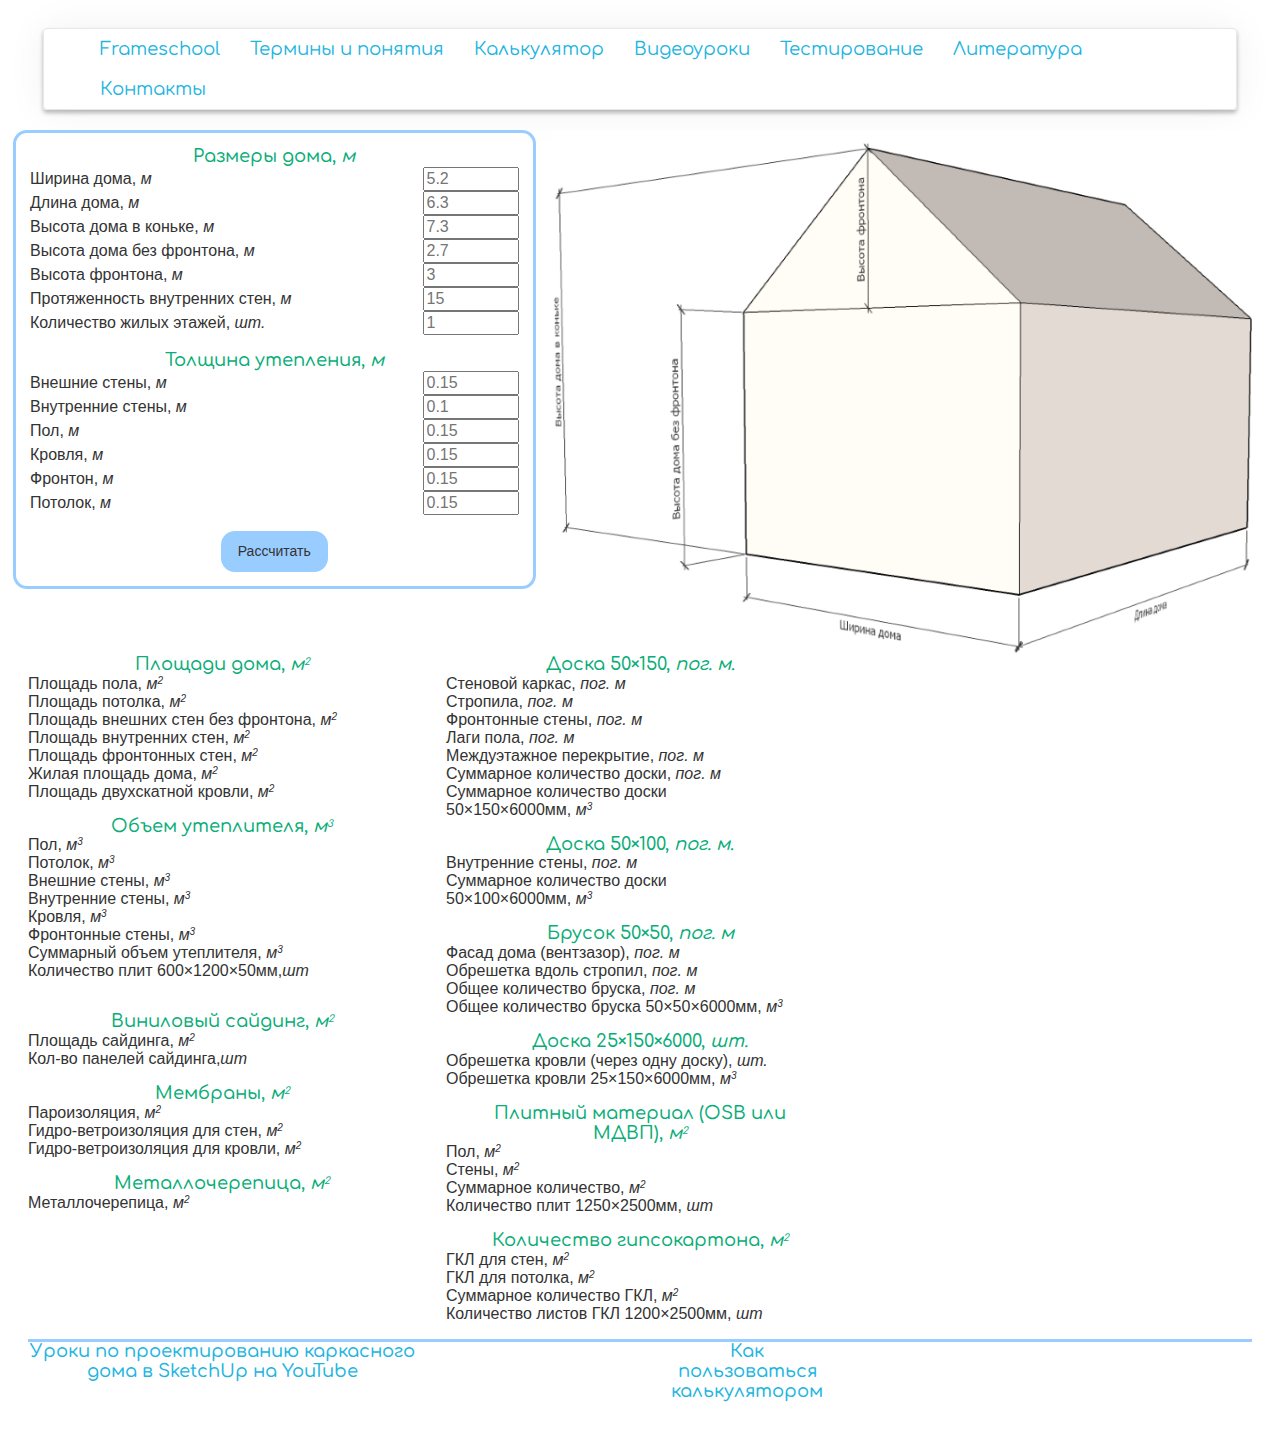
==== commit 522ab767: "Добавлены новые поля в калькулятор, улучшена разметка." ====
--- a/calc.html
+++ b/calc.html
@@ -91,7 +91,7 @@
 			<form>
 				<table>
 					<h4>Размеры дома,&nbsp;<em>м</em></h4>
-					<div id="hiddenAlarm" class="hidden list-group-item list-group-item-danger">Введенное значение должно быть числом больше ноля!</div>
+					<div id="hiddenAlarm" class="hidden list-group-item list-group-item-danger">Введенное значение должно быть числом больше нуля!</div>
 					<tr>
 						<td>Ширина дома,&nbsp;<em>м</em></td>
 						<td><input type="text" id="a1" placeholder="5.2"></td>
@@ -219,13 +219,21 @@
 				<td>Суммарный объем утеплителя,&nbsp;<em>м<sup>3</sup></em></td>
 				<td><div id="v6" class="result"></div></td>
 			</tr>
+			<tr>
+				<td>Количество плит 600&times;1200&times;50мм,<em>шт</em></td>
+				<td><div id="vQuant" class="result"></div></td>
+			</tr>
 		</table>
 		<table>
 		<table>
 			<h4>Виниловый сайдинг,&nbsp;<em>м<sup>2</sup></em></h4>
 			<tr>
-				<td>Виниловый сайдинг,&nbsp;<em>м<sup>2</sup></em></td>
+				<td>Площадь сайдинга,&nbsp;<em>м<sup>2</sup></em></td>
 				<td><div id="vinyl" class="result"></div></td>
+			</tr>
+			<tr>
+				<td>Кол-во панелей сайдинга,<em>шт</em></td>
+				<td><div id="vinylQuant" class="result"></div></td>
 			</tr>
 		</table>
 		<table>
@@ -278,6 +286,10 @@
 			<td>Суммарное количество доски,&nbsp;<em>пог.&nbsp;<em>м</em></em></td>
 			<td><div id="woodSummary" class="result"></div></td>
 		</tr>
+		<tr>
+			<td>Суммарное количество доски 50&times;150&times;6000мм,&nbsp;<em>м<sup>3</sup></em></td>
+			<td><div id="woodSummaryM3" class="result"></div></td>
+		</tr>
 	</table>
 	<table>
 		<h4>Доска 50&times;100,&nbsp;<em>пог.&nbsp;<em>м</em></em>.</h4>
@@ -285,6 +297,10 @@
 			<td>Внутренние стены,&nbsp;<em>пог.&nbsp;<em>м</em></em></td>
 			<td><div id="woodInsideWall" class="result"></div></td>
 		</tr>
+		<tr>
+			<td>Суммарное количество доски 50&times;100&times;6000мм,&nbsp;<em>м<sup>3</sup></em></td>
+			<td><div id="woodInsideWallM3" class="result"></div></td>
+		</tr>
 	</table>
 	<table>
 		<h4>Брусок 50&times;50,&nbsp;<em>пог.&nbsp;<em>м</em></em></h4>
@@ -300,6 +316,10 @@
 			<td>Общее количество бруска,&nbsp;<em>пог.&nbsp;<em>м</em></em></td>
 			<td><div id="wood50x50Summ" class="result"></div></td>
 		</tr>
+		<tr>
+			<td>Общее количество бруска 50&times;50&times;6000мм,&nbsp;<em>м<sup>3</sup></em></td>
+			<td><div id="wood50x50SummM3" class="result"></div></td>
+		</tr>
 	</table>
 	<table>
 		<h4>Доска 25&times;150&times;6000, <em>шт.</em></h4>
@@ -307,6 +327,10 @@
 			<td>Обрешетка кровли (через одну доску), <em>шт.</em></td>
 			<td><div id="wood25x150Roof" class="result"></div></td>
 		</tr>
+		<tr>
+			<td>Обрешетка кровли 25&times;150&times;6000мм,&nbsp;<em>м<sup>3</sup></em></td>
+			<td><div id="wood25x150RoofM3" class="result"></div></td>
+		</tr>
 	</table>
 	<table>
 
@@ -323,6 +347,10 @@
 			<td>Суммарное количество,&nbsp;<em>м<sup>2</sup></em></td>
 			<td><div id="osbSumm" class="result"></div></td>
 		</tr>
+		<tr>
+			<td>Количество плит 1250&times;2500мм,&nbsp;<em>шт</em></td>
+			<td><div id="osbSummQuant" class="result"></div></td>
+		</tr>
 	</table>
 	<table>
 		<h4>Количество гипсокартона,&nbsp;<em>м<sup>2</sup></em></h4>
@@ -338,12 +366,16 @@
 			<td>Суммарное количество ГКЛ,&nbsp;<em>м<sup>2</sup></em></td>
 			<td><div id="gklSumm" class="result"></div></td>
 		</tr>
+		<tr>
+			<td>Количество листов ГКЛ 1200&times;2500мм,&nbsp;<em>шт</em></td>
+			<td><div id="gklSummQuant" class="result"></div></td>
+		</tr>
 	</table>
 </div>
 </div>
 
 
-<script type="text/javascript" src="js/sc1_remastered.js"></script>
+<script type="text/javascript" src="js/sc1.js"></script>
 <footer>
 <div class='row'>
 	<div class="col-xs-12 col-md-6 col-lg-4">
